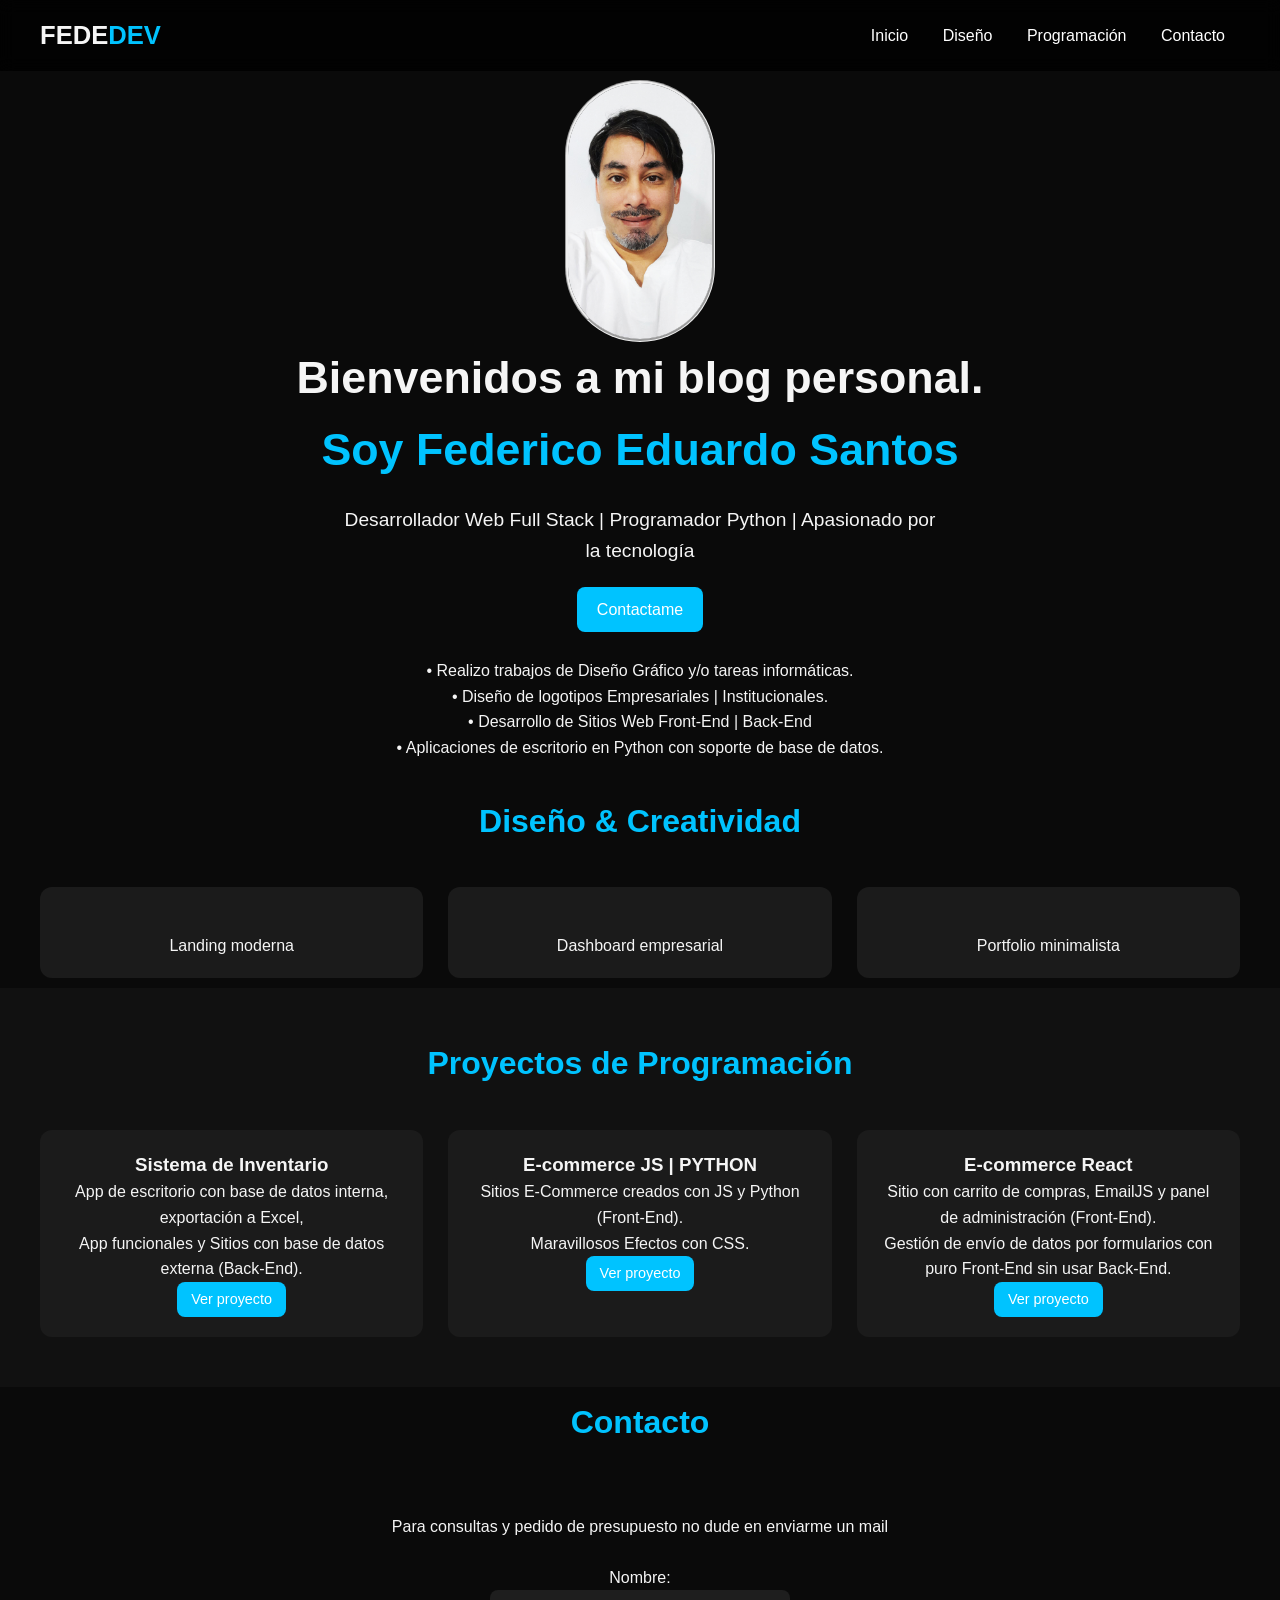
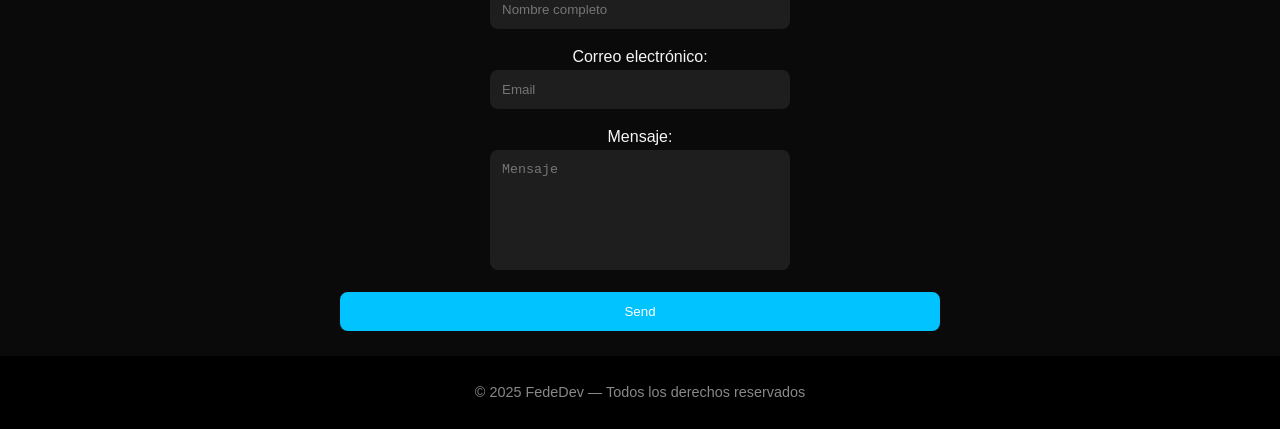
==== index.html @ 59b47fa1 "Blog Personal" ====
<!DOCTYPE html>
<html lang="es">

<head>
    <meta charset="UTF-8">
    <meta name="viewport" content="width=device-width, initial-scale=1.0">
    <title>Fede | Desarrollador Web & Programador</title>
    <link rel="stylesheet" href="./STYLES/styles.css">
    <link rel="icon" type="./IMG/ICONOS/tecno.png" href="img/favicon.png">
</head>

<body>
    <header class="header">
        <div class="logo">FEDE<span>DEV</span></div>
        <nav class="nav">
            <a href="#home">Inicio</a>
            <a href="#diseno">Diseño</a>
            <a href="#programacion">Programación</a>
            <a href="#contacto">Contacto</a>
        </nav>
        <div class="menu-toggle">☰</div>
    </header>

    <!-- HOME -->
    <section id="home" class="hero">
        <img src="./IMG/Fede.jpg" alt="">
        <div class="hero-content">
            <h1>Bienvenidos a mi blog personal. <br> <span>Soy Federico Eduardo Santos</span></h1>
            <p>Desarrollador Web Full Stack | Programador Python | Apasionado por la tecnología</p>
            <a href="#contacto" class="btn">Contactame</a>
        </div>

        <br>
        <span>
            <p>• Realizo trabajos de Diseño Gráfico y/o tareas informáticas. <br>
                • Diseño de logotipos Empresariales | Institucionales. <br>
                • Desarrollo de Sitios Web Front-End | Back-End</p>
            • Aplicaciones de escritorio en Python con soporte de base de datos.</p>
        </span>
        <br>
    </section>

    <!-- DISEÑO -->
    <section id="diseno" class="section">
        <h2>Diseño & Creatividad</h2>
        <div class="grid">
            <div class="card"><img src="img/diseño1.jpg" alt="">
                <p>Landing moderna</p>
            </div>
            <div class="card"><img src="img/diseño2.jpg" alt="">
                <p>Dashboard empresarial</p>
            </div>
            <div class="card"><img src="img/diseño3.jpg" alt="">
                <p>Portfolio minimalista</p>
            </div>
        </div>
    </section>

    <!-- PROGRAMACIÓN -->
    <section id="programacion" class="section dark">
        <h2>Proyectos de Programación</h2>
        <div class="grid">
            <div class="card">
                <h3>Sistema de Inventario</h3>
                <p>App de escritorio con base de datos interna, exportación a Excel, <br>
                    App funcionales y Sitios con base de datos externa (Back-End).</p>
                <a href="#proyecto1" class="btn small">Ver proyecto</a>
            </div>
            <div class="card">
                <h3>E-commerce JS | PYTHON</h3>
                <p>Sitios E-Commerce creados con JS y Python (Front-End). <br>
                    Maravillosos Efectos con CSS.</p>
                <a href="#proyecto2" class="btn small">Ver proyecto</a>
            </div>
            <div class="card">
                <h3>E-commerce React</h3>
                <p>Sitio con carrito de compras, EmailJS y panel de administración (Front-End). <br>
                    Gestión de envío de datos por formularios con puro Front-End sin usar Back-End.
                </p>
                <a href="#proyecto3" class="btn small">Ver proyecto</a>
            </div>
        </div>

        <!-- Detalles de los proyectos -->
        <!-- PROYECTO 1 -->

        <div id="proyecto1" class="proyecto-detalle">
            <a href="#programacion" class="cerrar">✖</a>
            <h3>Sitios Web</h3>

            <div class="cards-detalle">
                <div class="card-mini">
                    <img src="./IMG/APP-ESCRITORIO.webp" alt="PYTHON">
                    <h4>Gestión de Productos</h4>
                    <p>Interfaz intuitiva con búsqueda por ID y control de stock -
                        Aplicación de Escritorio. <br>
                        • Api de Escritorio realizado con Python.
                    </p>
                    <a href="#video1">Ver sitio</a>
                </div>

                <div class="card-mini">
                    <img src="./IMG/tejidos.webp" alt="TEJIDOS">
                    <h4>E-COMMERCE con base de datos</h4>
                    <p>E-Commerce de productos tejidos con base de datos para los productos y usuarios <br>
                        • Front-End con NODE-JS. <br>
                        • Base de datos con MongoDB
                    </p>
                    <a href="https://tejidos.onrender.com/" target="_blank">Ver sitio</a>
                </div>

            </div>
        </div>

        <!-- PROYECTO 2 -->

        <div id="proyecto2" class="proyecto-detalle">
            <a href="#programacion" class="cerrar">✖</a>
            <h3>Sitios Web</h3>

            <div class="cards-detalle">
                <div class="card-mini">
                    <img src="./IMG/peluqueria.webp" alt="peluqueria">
                    <h4>Peluquería Oviedo</h4>
                    <p>E-Commerce de una peluquería, con listado de productos, carrito de compras y galeria de imagenes
                        <br>
                        • Realizado con Javascript, HTML y CSS.
                    </p>
                    <a href="https://peluqueriaoviedo.netlify.app/" target="_blank">Ver sitio</a>
                </div>

                <div class="card-mini">
                    <img src="img/inventario2.jpg" alt="">
                    <h4>Pedidos</h4>
                    <p>Generación automática de PDF con detalle y totales.</p>
                    <a href="#" target="_blank">Ver sitio</a>
                </div>

                <div class="card-mini">
                    <img src="img/inventario3.jpg" alt="">
                    <h4>Base de Datos</h4>
                    <p>Conexión a SQLite y exportación a Excel.</p>
                    <a href="#" target="_blank">Ver sitio</a>
                </div>

            </div>
        </div>

        <!-- PROYECTO 3 -->

        <div id="proyecto3" class="proyecto-detalle">
            <a href="#programacion" class="cerrar">✖</a>
            <h3>Sistema de Inventario</h3>

            <div class="cards-detalle">
                <div class="card-mini">
                    <img src="./IMG/flasharte.webp" alt="flasharte">
                    <h4>E-commerce de venta de productos impresos en 3D</h4>
                    <p>Sitio web hecho con react. Un E-Commerce de ventas
                        de productos impresos en 3D con carrito de compra y listado de productos. <br>
                        • Front-End realizado con React.
                    </p>
                    <a href="https://flasharteen3d.netlify.app/" target="_blank">Ver sitio</a>
                </div>

                <div class="card-mini">
                    <img src="img/inventario2.jpg" alt="">
                    <h4>Pedidos</h4>
                    <p>Generación automática de PDF con detalle y totales.</p>
                    <a href="#" target="_blank">Ver sitio</a>
                </div>

                <div class="card-mini">
                    <img src="img/inventario3.jpg" alt="">
                    <h4>Base de Datos</h4>
                    <p>Conexión a SQLite y exportación a Excel.</p>
                    <a href="#" target="_blank">Ver sitio</a>
                </div>

            </div>
        </div>

        <!-- Modal Video sin JS -->
        <div id="video1" class="modal">
            <div class="modal-content">
                <a href="#proyecto1" class="close">✕</a>
                <video controls>
                    <source src="./VIDEOS/productos.mp4" type="video/mp4">
                    Tu navegador no soporta videos HTML5.
                </video>
            </div>
        </div>

    </section>

    <!-- CONTACTO -->
    <section id="contacto" class="section">
        <h2>Contacto</h2>
        <br>
        <span>
            <p>Para consultas y pedido de presupuesto no dude en enviarme un mail</p>
        </span>
        <br>
        <form action="https://formspree.io/f/xvgdgwvw" method="POST" class="contact-form" id="contact-form">
            <label>
                Nombre: <br>
                <input type="text" name="name" placeholder="Nombre completo" required>
            </label>
            <label>
                Correo electrónico: <br>
                <input type="email" name="email" placeholder="Email" required>
            </label>
            <label>
                Mensaje: <br>
                <textarea name="message" placeholder="Mensaje" required style="height:120px; resize:none;"></textarea>
            </label>
            <button type="submit">Send</button>
            <p id="form-status"></p>
        </form>
    </section>

    <footer class="footer">
        <p>© 2025 FedeDev — Todos los derechos reservados</p>
    </footer>

    <script>
        const toggle = document.querySelector('.menu-toggle');
        const nav = document.querySelector('.nav');
        toggle.addEventListener('click', () => nav.classList.toggle('active'));

        const form = document.getElementById('contact-form');
        const status = document.getElementById('form-status');

        form.addEventListener('submit', async (e) => {
            e.preventDefault();
            const data = new FormData(form);
            status.textContent = "Enviando...";

            const response = await fetch("https://formspree.io/f/xvgdgwvw", {
                method: "POST",
                body: data,
                headers: { Accept: "application/json" }
            });

            if (response.ok) {
                status.textContent = "✅ Mensaje enviado con éxito. ¡Gracias por contactarme! A la brevedad te estoy respondiendo.";
                form.reset();
            } else {
                status.textContent = "❌ Ocurrió un error. Intenta nuevamente.";
            }
        });

    </script>
</body>

</html>
---- STYLES/styles.css ----
* {
  margin: 0;
  padding: 0;
  box-sizing: border-box;
}

body {
  font-family: "Poppins", sans-serif;
  background: #0a0a0a;
  color: #f5f5f5;
  line-height: 1.6;
}

/* HEADER */
.header {
  position: fixed;
  top: 0;
  width: 100%;
  display: flex;
  justify-content: space-between;
  align-items: center;
  padding: 15px 40px;
  background: rgba(0,0,0,0.8);
  backdrop-filter: blur(8px);
  z-index: 1000;
}

.logo {
  font-size: 1.6em;
  font-weight: 700;
}
.logo span {
  color: #00c3ff;
}

.nav a {
  color: #fff;
  margin: 0 15px;
  text-decoration: none;
  transition: 0.3s;
}
.nav a:hover {
  color: #00c3ff;
}

.menu-toggle {
  display: none;
  font-size: 1.8em;
  cursor: pointer;
}

/* HERO */
.hero {
  height: auto;
  background: url('img/hero-bg.jpg') center/cover no-repeat;
  display: flex;
  flex-direction: column;
  align-items: center;
  justify-content: center;
  text-align: center;
  margin-top: 80px;
  padding: 0 20px;
}
.hero img {
  width: 150px;
  border-radius: 110px;
  border-style: groove;
}
.hero-content h1 {
  font-size: 2.8em;
}
.hero-content span {
  color: #00c3ff;
}
.hero-content p {
  margin: 20px 0;
  font-size: 1.2em;
  max-width: 600px;
  margin-inline: auto;
}
.btn {
  display: inline-block;
  padding: 10px 20px;
  background: #00c3ff;
  color: #fff;
  border-radius: 8px;
  text-decoration: none;
  transition: 0.3s;
}
.btn:hover {
  background: #0095cc;
}
.btn.small {
  padding: 6px 14px;
  font-size: 0.9em;
}

/* SECCIONES */
.section {
  padding: 50px 20px;
  text-align: center;
}
.section.dark {
  background: #111;
}
.section h2 {
  margin-bottom: 40px;
  font-size: 2em;
  color: #00c3ff;
}

#diseno, #contacto {
  padding: 10px;
}

/* GRID */
.grid {
  display: grid;
  grid-template-columns: repeat(auto-fit, minmax(280px, 1fr));
  gap: 25px;
  max-width: 1200px;
  margin: auto;
}
.card {
  background: #1b1b1b;
  border-radius: 12px;
  overflow: hidden;
  padding: 20px;
  transition: 0.3s;
}
.card:hover {
  transform: translateY(-5px);
}
.card img {
  width: 100%;
  border-radius: 8px;
  margin-bottom: 10px;
}

/* CONTACTO */
.contact-form {
  max-width: 600px;
  margin: auto;
  padding: 0;
  display: flex;
  flex-direction: column;
  gap: 15px;
}
.contact-form input,
.contact-form textarea {
  padding: 12px;
  width: 300px;
  border: none;
  border-radius: 8px;
  background: #1e1e1e;
  color: #fff;
}
.contact-form button {
  background: #00c3ff;
  color: #fff;
  border: none;
  border-radius: 8px;
  padding: 12px;
  cursor: pointer;
  transition: 0.3s;
}
.contact-form button:hover {
  background: #0095cc;
}

/* FOOTER */
.footer {
  background: #000;
  text-align: center;
  padding: 25px 10px;
  font-size: 0.9em;
  color: #888;
}

/* 📱 RESPONSIVE */
@media (max-width: 768px) {
  .nav {
    position: absolute;
    top: 70px;
    left: 0;
    background: rgba(0,0,0,0.95);
    width: 100%;
    flex-direction: column;
    align-items: center;
    display: none;
  }

  .nav.active {
    display: flex;
  }

  .nav a {
    margin: 15px 0;
    font-size: 1.2em;
  }

  .menu-toggle {
    display: block;
  }

  .hero {
    display: flex;
    flex-direction: column;
  }

  .hero-content h1 {
    font-size: 2em;
  }
}


.proyecto-detalle {
  display: none;
  background: #1b1b1b;
  color: #fff;
  padding: 30px;
  border-radius: 10px;
  margin-top: 30px;
  position: relative;
  animation: aparecer 0.5s ease;
}

.proyecto-detalle:target {
  display: block;
}

.cerrar {
  position: absolute;
  top: 15px;
  right: 20px;
  color: #fff;
  font-size: 20px;
  text-decoration: none;
  background: #ff4444;
  border-radius: 50%;
  padding: 4px 8px;
}

.cards-detalle {
  display: flex;
  flex-wrap: wrap;
  gap: 20px;
  justify-content: center;
  margin-top: 20px;
}

.card-mini {
  background: #2a2a2a;
  border-radius: 10px;
  width: 280px;
  padding: 15px;
  text-align: center;
  transition: transform 0.3s ease;
}

.card-mini:hover {
  transform: scale(1.05);
}

.card-mini img {
  width: 100%;
  border-radius: 10px;
  height: 150px;
  object-fit: cover;
}

.card-mini h4 {
  margin: 10px 0 5px;
  font-size: 18px;
  color: #00d8ff;
}

.card-mini p {
  font-size: 14px;
  color: #ccc;
  margin-bottom: 10px;
}

.card-mini a {
  display: inline-block;
  color: #fff;
  background: #00d8ff;
  padding: 6px 12px;
  border-radius: 6px;
  text-decoration: none;
}

@keyframes aparecer {
  from {
    opacity: 0;
    transform: translateY(10px);
  }
  to {
    opacity: 1;
    transform: translateY(0);
  }
}

/* ===== MODAL DE VIDEO SIN JS ===== */
.modal {
  position: fixed;
  top: 0;
  left: 0;
  width: 100%;
  height: 100%;
  background: rgba(0,0,0,0.8);
  display: none;
  justify-content: center;
  align-items: center;
  z-index: 2000;
}

.modal:target {
  display: flex;
}

.modal-content {
  background: #111;
  padding: 20px;
  border-radius: 10px;
  width: 90%;
  max-width: 600px;
  position: relative;
}

.modal-content video {
  width: 100%;
  border-radius: 10px;
}

.close {
  position: absolute;
  top: 10px;
  right: 15px;
  font-size: 22px;
  text-decoration: none;
  color: #fff;
}

.close:hover {
  color: #ff3333;
}
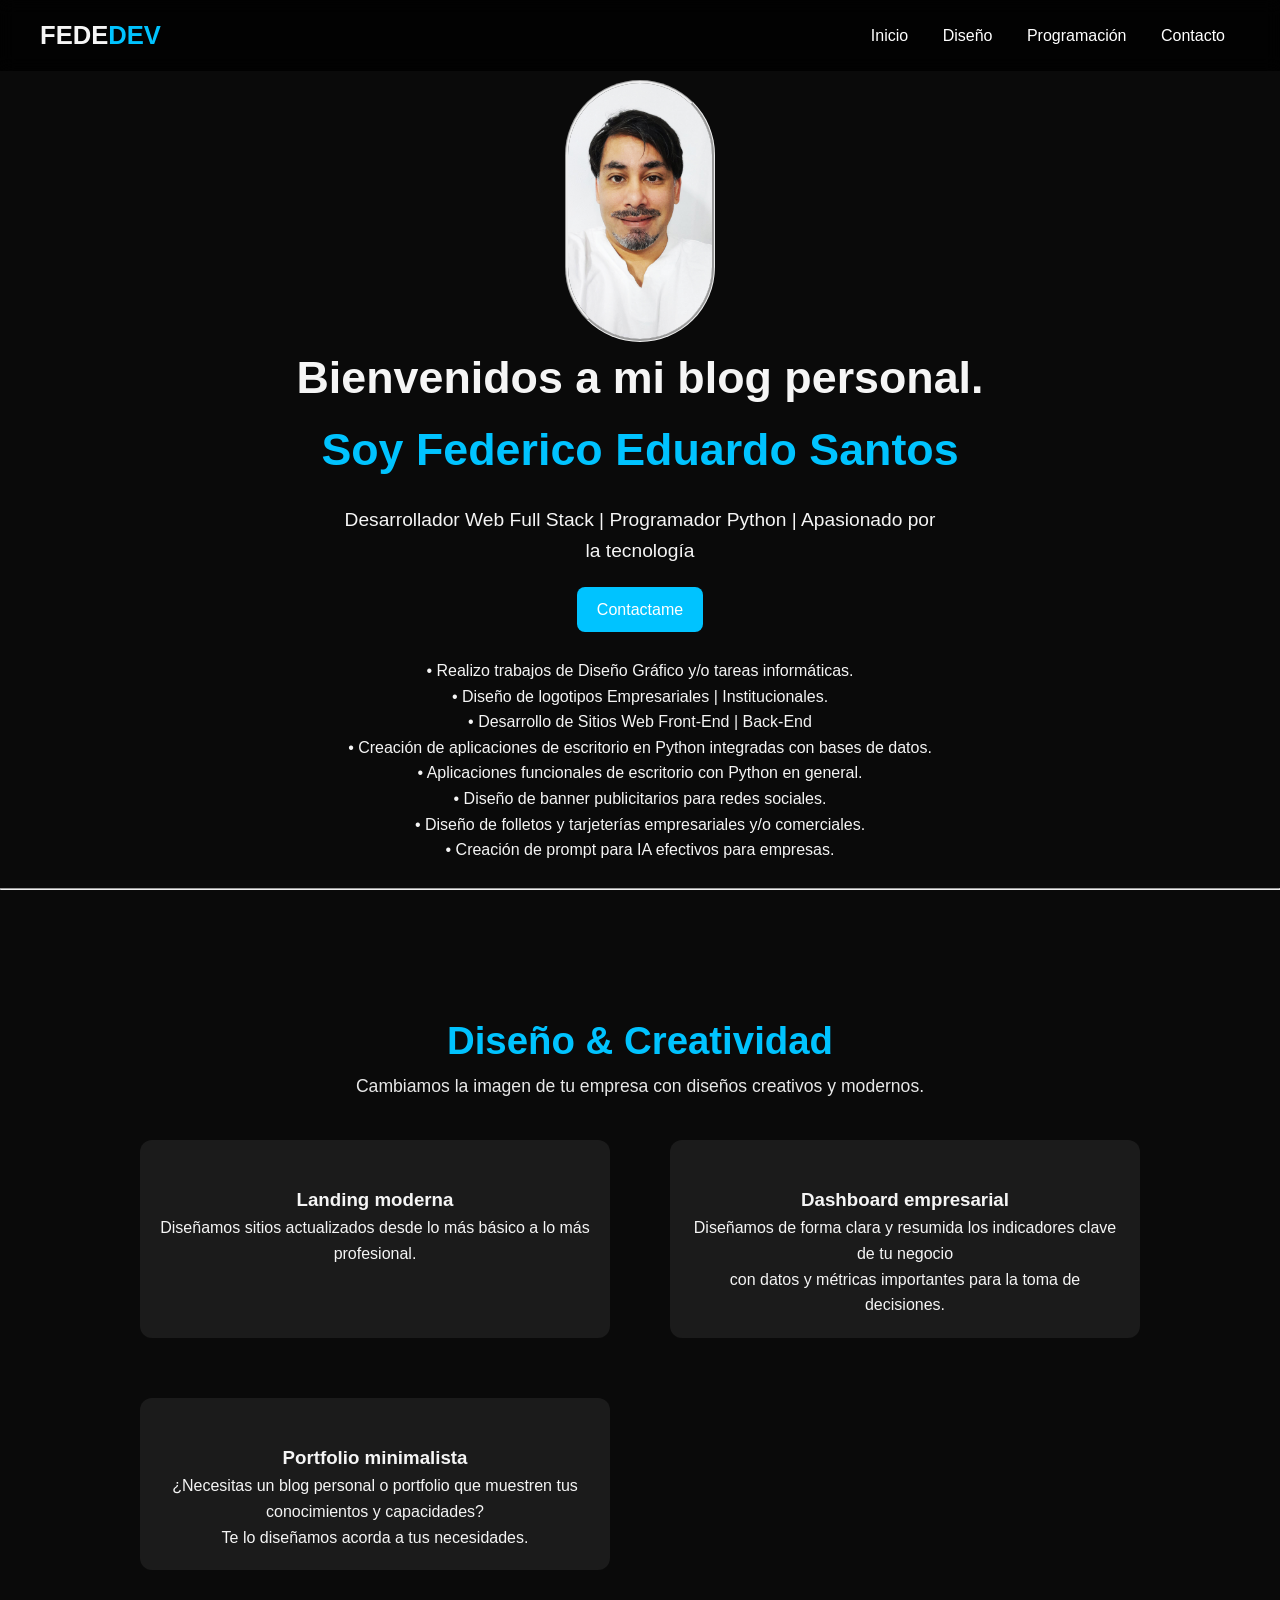
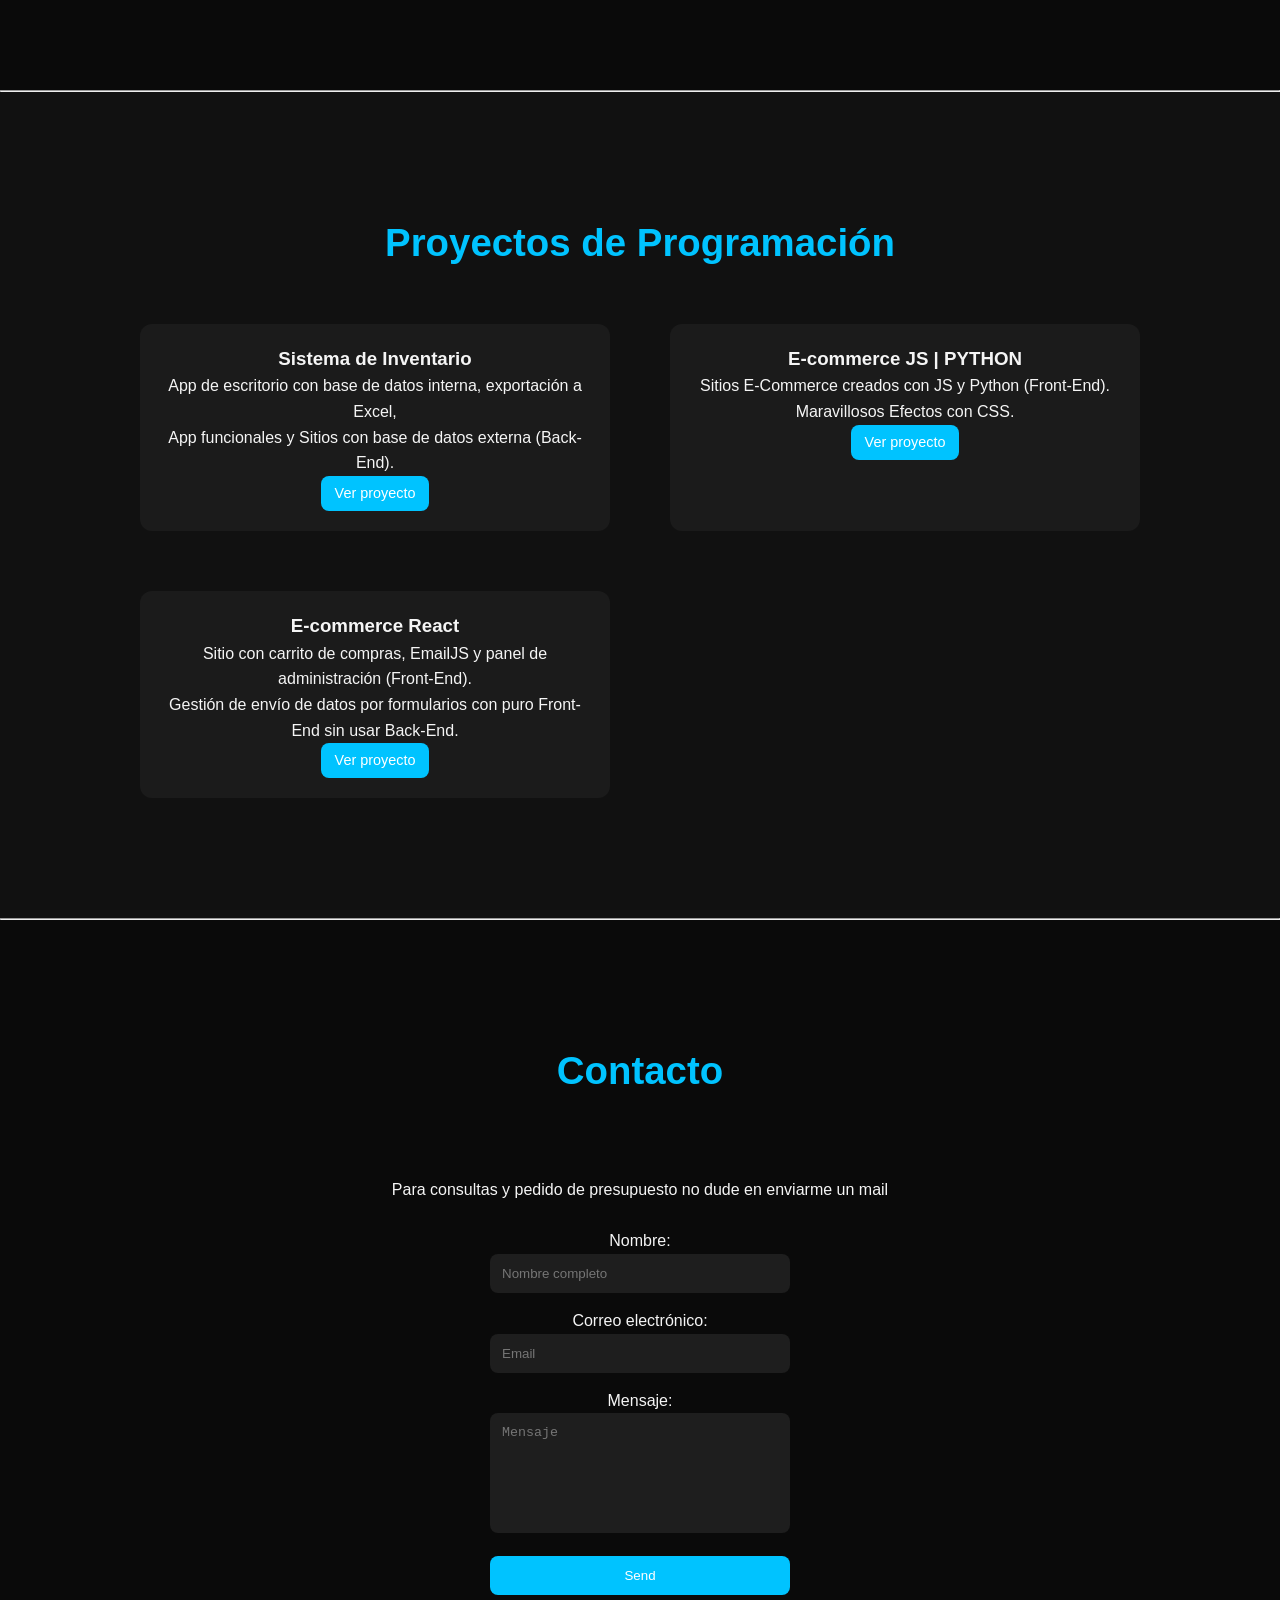
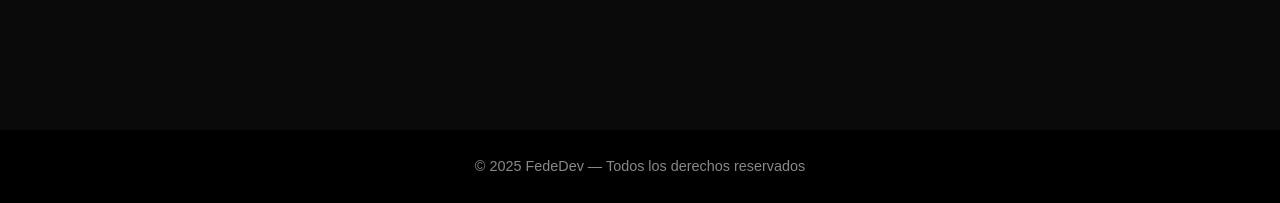
==== commit f0fa5690: "Blog Personal" ====
--- a/index.html
+++ b/index.html
@@ -35,26 +35,43 @@
             <p>• Realizo trabajos de Diseño Gráfico y/o tareas informáticas. <br>
                 • Diseño de logotipos Empresariales | Institucionales. <br>
                 • Desarrollo de Sitios Web Front-End | Back-End</p>
-            • Aplicaciones de escritorio en Python con soporte de base de datos.</p>
+            • Creación de aplicaciones de escritorio en Python integradas con bases de datos.</p>
+            <p>• Aplicaciones funcionales de escritorio con Python en general.</p>
+            <p>• Diseño de banner publicitarios para redes sociales.</p>
+            <p>• Diseño de folletos y tarjeterías empresariales y/o comerciales.</p>
+            <p>• Creación de prompt para IA efectivos para empresas.</p>
         </span>
         <br>
     </section>
+    
+    <hr>
 
     <!-- DISEÑO -->
     <section id="diseno" class="section">
         <h2>Diseño & Creatividad</h2>
+        <span>
+            Cambiamos la imagen de tu empresa con diseños creativos y modernos.
+        </span>
         <div class="grid">
             <div class="card"><img src="img/diseño1.jpg" alt="">
-                <p>Landing moderna</p>
+                <h3>Landing moderna</h3>
+                <p>Diseñamos sitios actualizados desde lo más básico a lo más profesional.</p>
+
             </div>
             <div class="card"><img src="img/diseño2.jpg" alt="">
-                <p>Dashboard empresarial</p>
+                <h3>Dashboard empresarial</h3>
+                <p>Diseñamos de forma clara y resumida los indicadores clave de tu negocio</p>
+                <p>con datos y métricas importantes para la toma de decisiones.</p>
             </div>
             <div class="card"><img src="img/diseño3.jpg" alt="">
-                <p>Portfolio minimalista</p>
-            </div>
-        </div>
-    </section>
+                <h3>Portfolio minimalista</h3>
+                <p>¿Necesitas un blog personal o portfolio que muestren tus conocimientos y capacidades?</p>
+                <p>Te lo diseñamos acorda a tus necesidades.</p>
+            </div>
+        </div>
+    </section>
+
+    <hr>
 
     <!-- PROGRAMACIÓN -->
     <section id="programacion" class="section dark">
@@ -192,6 +209,8 @@
         </div>
 
     </section>
+
+    <hr>
 
     <!-- CONTACTO -->
     <section id="contacto" class="section">
--- a/STYLES/styles.css
+++ b/STYLES/styles.css
@@ -97,8 +97,12 @@
 
 /* SECCIONES */
 .section {
-  padding: 50px 20px;
+  padding: 120px 20px; /* antes era 50px → más aire vertical */
   text-align: center;
+  display: flex;
+  flex-direction: column;
+  align-items: center; /* centra todo el contenido */
+  justify-content: center;
 }
 .section.dark {
   background: #111;
@@ -108,18 +112,40 @@
   font-size: 2em;
   color: #00c3ff;
 }
-
-#diseno, #contacto {
-  padding: 10px;
+#diseno, 
+#programacion {
+  scroll-margin-top: 120px; /* asegura buen scroll al hacer click en el menú */
+}
+#diseno h2 {
+  margin: 0%;
+}
+
+/* TÍTULOS CENTRADOS Y MÁS DESTACADOS */
+.section h2 {
+  margin-bottom: 50px;
+  font-size: 2.4em;
+  color: #00c3ff;
+  text-align: center;
+}
+
+/* Texto bajo el título */
+#diseno span {
+  display: block;
+  font-size: 1.1em;
+  margin-bottom: 40px;
+  color: #e8e8e8;
+  font-weight: 500;
+  max-width: 800px;
 }
 
 /* GRID */
 .grid {
   display: grid;
-  grid-template-columns: repeat(auto-fit, minmax(280px, 1fr));
-  gap: 25px;
-  max-width: 1200px;
+  grid-template-columns: repeat(auto-fit, minmax(300px, 1fr));
+  gap: 60px; /* antes era 25px → más aire entre tarjetas */
+  max-width: 1000px; /* un poco más angosto para centrado */
   margin: auto;
+  justify-content: center;
 }
 .card {
   background: #1b1b1b;
@@ -130,6 +156,13 @@
 }
 .card:hover {
   transform: translateY(-5px);
+}
+.cards-detalle {
+  display: flex;
+  flex-wrap: wrap;
+  gap: 40px; /* más separación entre proyectos */
+  justify-content: center;
+  margin-top: 30px;
 }
 .card img {
   width: 100%;
@@ -213,7 +246,6 @@
   }
 }
 
-
 .proyecto-detalle {
   display: none;
   background: #1b1b1b;
@@ -344,4 +376,68 @@
 
 .close:hover {
   color: #ff3333;
-}+}
+
+
+/* ==== RESPONSIVE ==== */
+
+/* Hasta tablets (pantallas medianas) */
+@media (max-width: 1024px) {
+  .grid {
+    grid-template-columns: repeat(auto-fit, minmax(250px, 1fr));
+    gap: 40px;
+    padding: 0 20px;
+  }
+
+  .card {
+    max-width: 100%;
+  }
+
+  .section {
+    padding: 80px 15px;
+  }
+}
+
+/* Hasta celulares (pantallas chicas) */
+@media (max-width: 768px) {
+  .grid {
+    grid-template-columns: 1fr; /* una columna */
+    gap: 30px;
+    padding: 0 15px;
+  }
+
+  .card {
+    width: 100%;
+    max-width: 500px;
+    margin: 0 auto;
+  }
+
+  .cards-detalle {
+    flex-direction: column;
+    gap: 25px;
+  }
+
+  .section h2 {
+    font-size: 2em;
+  }
+
+  #diseno span {
+    font-size: 1em;
+    margin-bottom: 30px;
+  }
+}
+
+/* Pequeños ajustes visuales para pantallas muy chicas (menos de 480px) */
+@media (max-width: 480px) {
+  .section {
+    padding: 60px 10px;
+  }
+
+  .card {
+    padding: 20px;
+  }
+
+  .section h2 {
+    font-size: 1.7em;
+  }
+}
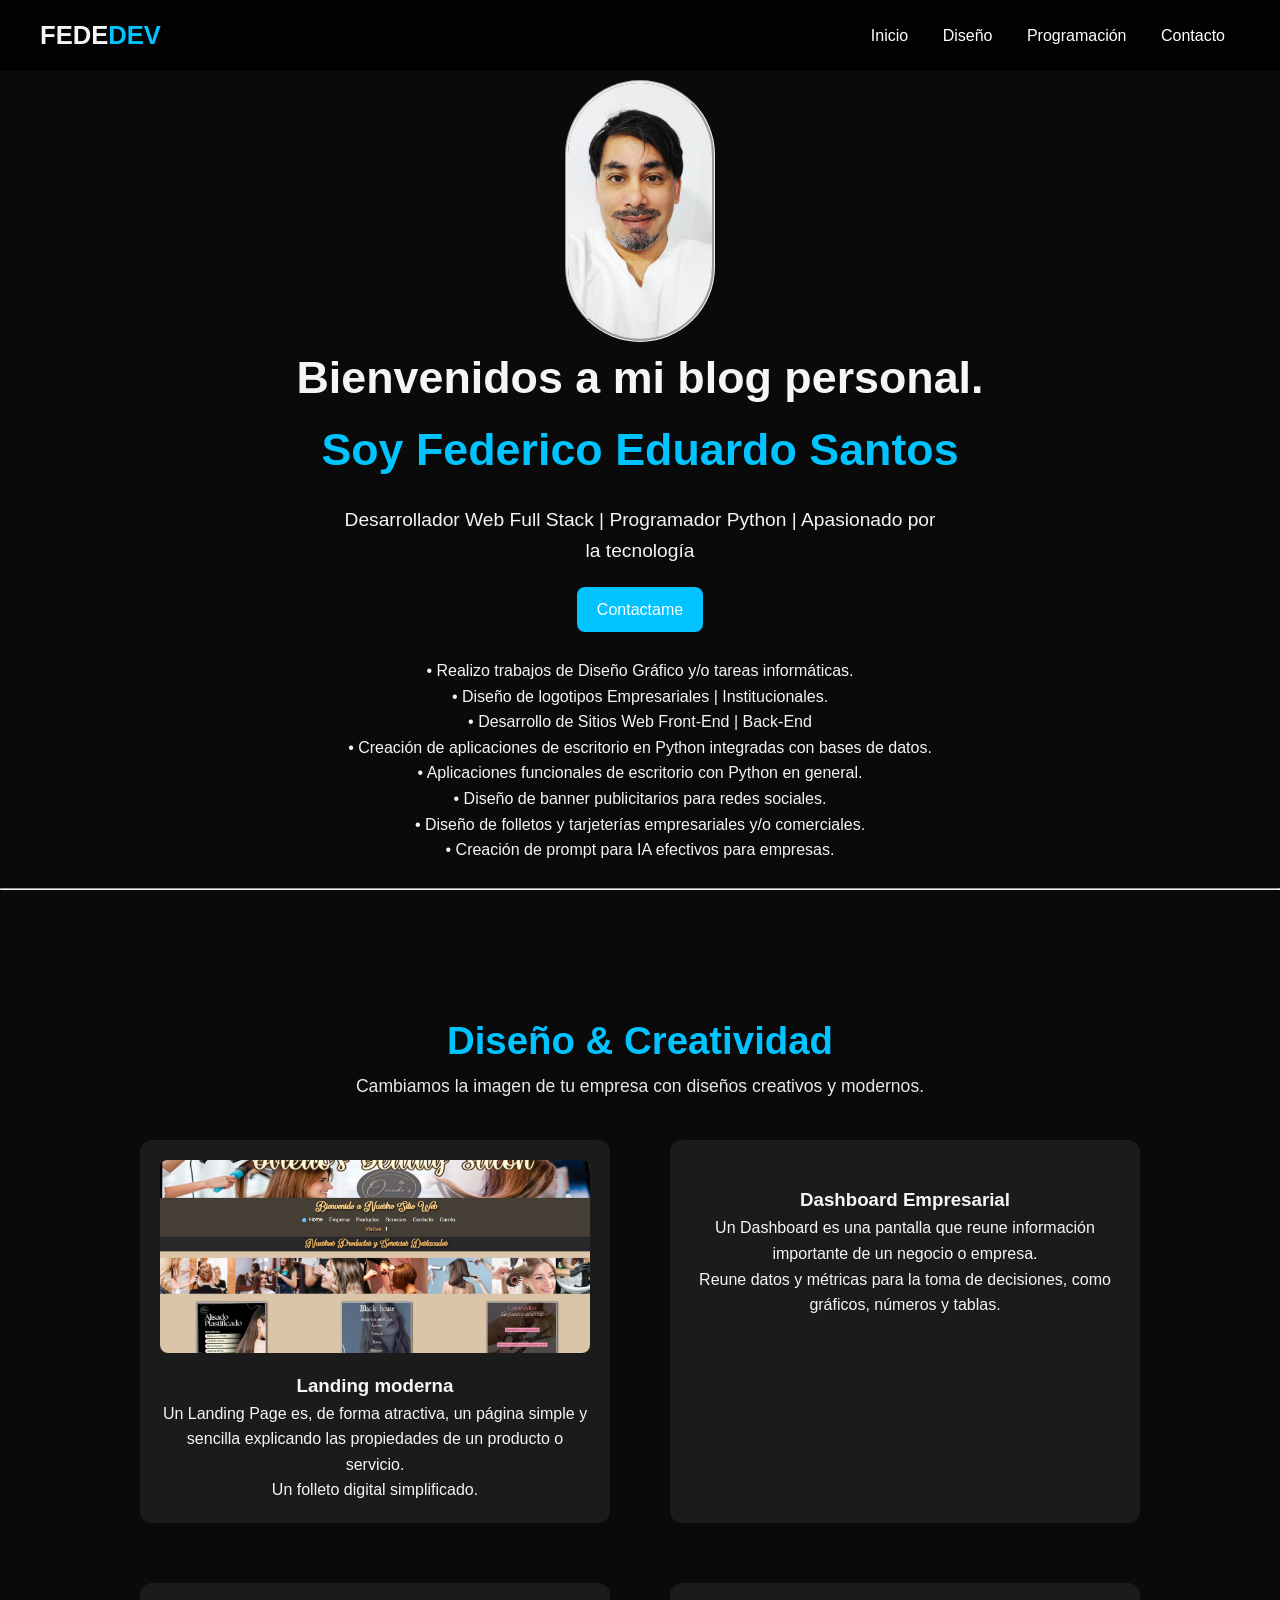
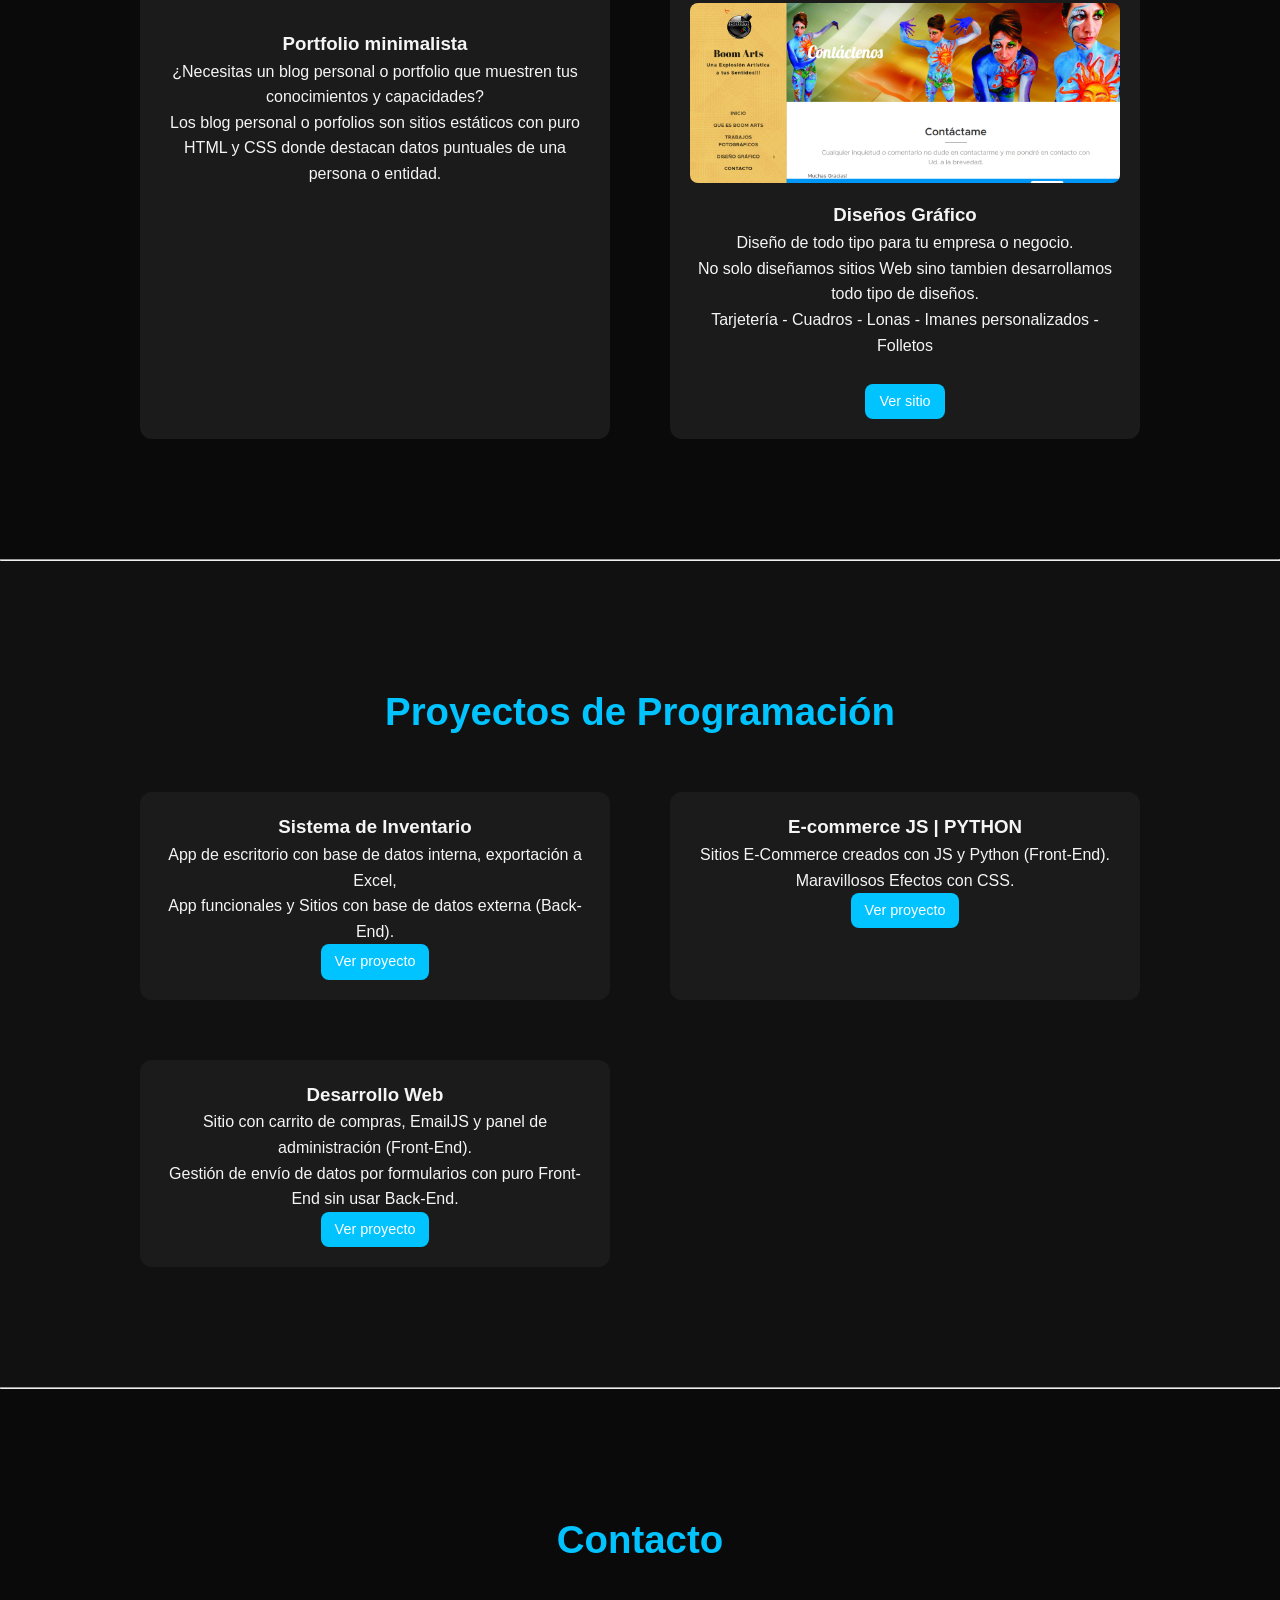
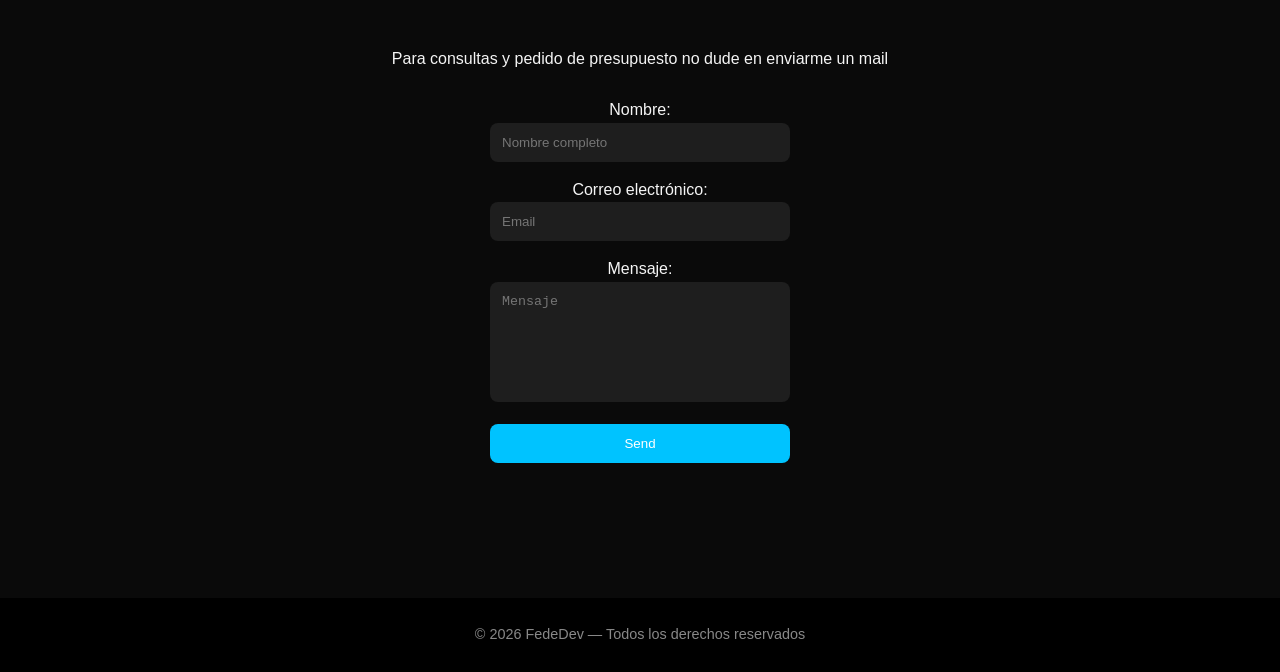
==== commit fb4d2bb4: "Actualizacion 2026" ====
--- a/index.html
+++ b/index.html
@@ -53,20 +53,29 @@
             Cambiamos la imagen de tu empresa con diseños creativos y modernos.
         </span>
         <div class="grid">
-            <div class="card"><img src="img/diseño1.jpg" alt="">
+            <div class="card"><img src="./IMG/peluqueria.webp" alt="">
                 <h3>Landing moderna</h3>
-                <p>Diseñamos sitios actualizados desde lo más básico a lo más profesional.</p>
+                <p>Un Landing Page es, de forma atractiva, un página simple y sencilla explicando las propiedades de un producto o servicio.</p>
+                <p>Un folleto digital simplificado.</p>
 
             </div>
             <div class="card"><img src="img/diseño2.jpg" alt="">
-                <h3>Dashboard empresarial</h3>
-                <p>Diseñamos de forma clara y resumida los indicadores clave de tu negocio</p>
-                <p>con datos y métricas importantes para la toma de decisiones.</p>
+                <h3>Dashboard Empresarial</h3>
+                <p>Un Dashboard es una pantalla que reune información importante de un negocio o empresa.</p>
+                <p>Reune datos y métricas para la toma de decisiones, como gráficos, números y tablas.</p>
             </div>
             <div class="card"><img src="img/diseño3.jpg" alt="">
                 <h3>Portfolio minimalista</h3>
                 <p>¿Necesitas un blog personal o portfolio que muestren tus conocimientos y capacidades?</p>
-                <p>Te lo diseñamos acorda a tus necesidades.</p>
+                <p>Los blog personal o porfolios son sitios estáticos con puro HTML y CSS donde destacan datos puntuales de una persona o entidad.</p>
+            </div>
+            <div class="card"><img src="./IMG/diseño.jpg" alt="">
+                <h3>Diseños Gráfico</h3>
+                <p>Diseño de todo tipo para tu empresa o negocio.</p>
+                <p>No solo diseñamos sitios Web sino tambien desarrollamos todo tipo de diseños.</p>
+                <p>Tarjetería - Cuadros - Lonas - Imanes personalizados - Folletos</p>
+                <br>
+                <a href="https://boomarts3.webnode.es/" class="btn small" target="_blank">Ver sitio</a>
             </div>
         </div>
     </section>
@@ -90,7 +99,7 @@
                 <a href="#proyecto2" class="btn small">Ver proyecto</a>
             </div>
             <div class="card">
-                <h3>E-commerce React</h3>
+                <h3>Desarrollo Web</h3>
                 <p>Sitio con carrito de compras, EmailJS y panel de administración (Front-End). <br>
                     Gestión de envío de datos por formularios con puro Front-End sin usar Back-End.
                 </p>
@@ -103,7 +112,7 @@
 
         <div id="proyecto1" class="proyecto-detalle">
             <a href="#programacion" class="cerrar">✖</a>
-            <h3>Sitios Web</h3>
+            <h3>Sistema de Inventarios</h3>
 
             <div class="cards-detalle">
                 <div class="card-mini">
@@ -133,7 +142,7 @@
 
         <div id="proyecto2" class="proyecto-detalle">
             <a href="#programacion" class="cerrar">✖</a>
-            <h3>Sitios Web</h3>
+            <h3>E-Commerce</h3>
 
             <div class="cards-detalle">
                 <div class="card-mini">
@@ -147,17 +156,22 @@
                 </div>
 
                 <div class="card-mini">
-                    <img src="img/inventario2.jpg" alt="">
-                    <h4>Pedidos</h4>
-                    <p>Generación automática de PDF con detalle y totales.</p>
-                    <a href="#" target="_blank">Ver sitio</a>
-                </div>
-
-                <div class="card-mini">
-                    <img src="img/inventario3.jpg" alt="">
-                    <h4>Base de Datos</h4>
-                    <p>Conexión a SQLite y exportación a Excel.</p>
-                    <a href="#" target="_blank">Ver sitio</a>
+                    <img src="./IMG/tejidos.jpg" alt="logo_punto_feliz">
+                    <h4>Tejidos Punto Feliz</h4>
+                    <p>E-Commerce de un negocio de productos tejidos, con listado de productos, carrito de compras e información sobre el tema.
+                        <br>
+                        • Realizado con Javascript, HTML y CSS. Puro Backend.
+                    </p>
+                    <a href="https://tejidos.onrender.com/" target="_blank">Ver sitio</a>
+                </div>
+
+                <div class="card-mini">
+                    <img src="./IMG/ironicpool.jpg" alt="Ironic Pool">
+                    <h4>Ironic Pool - 3D</h4>
+                    <p>E-Commerce de un negocio de productos hechos en 3D, con listado de productos, carrito de compras, servicio de chat y formulario de contacto.
+                        <br>
+                        • Realizado con Python, HTML y CSS. Puro Backend.</p>
+                    <a href="https://ironicpool.onrender.com/" target="_blank">Ver sitio</a>
                 </div>
 
             </div>
@@ -167,7 +181,7 @@
 
         <div id="proyecto3" class="proyecto-detalle">
             <a href="#programacion" class="cerrar">✖</a>
-            <h3>Sistema de Inventario</h3>
+            <h3>React</h3>
 
             <div class="cards-detalle">
                 <div class="card-mini">
@@ -239,7 +253,7 @@
     </section>
 
     <footer class="footer">
-        <p>© 2025 FedeDev — Todos los derechos reservados</p>
+        <p>© 2026 FedeDev — Todos los derechos reservados</p>
     </footer>
 
     <script>
--- a/STYLES/styles.css
+++ b/STYLES/styles.css
@@ -33,13 +33,13 @@
   color: #00c3ff;
 }
 
-.nav a {
+a, .nav a {
   color: #fff;
   margin: 0 15px;
   text-decoration: none;
   transition: 0.3s;
 }
-.nav a:hover {
+a, .nav a:hover {
   color: #00c3ff;
 }
 
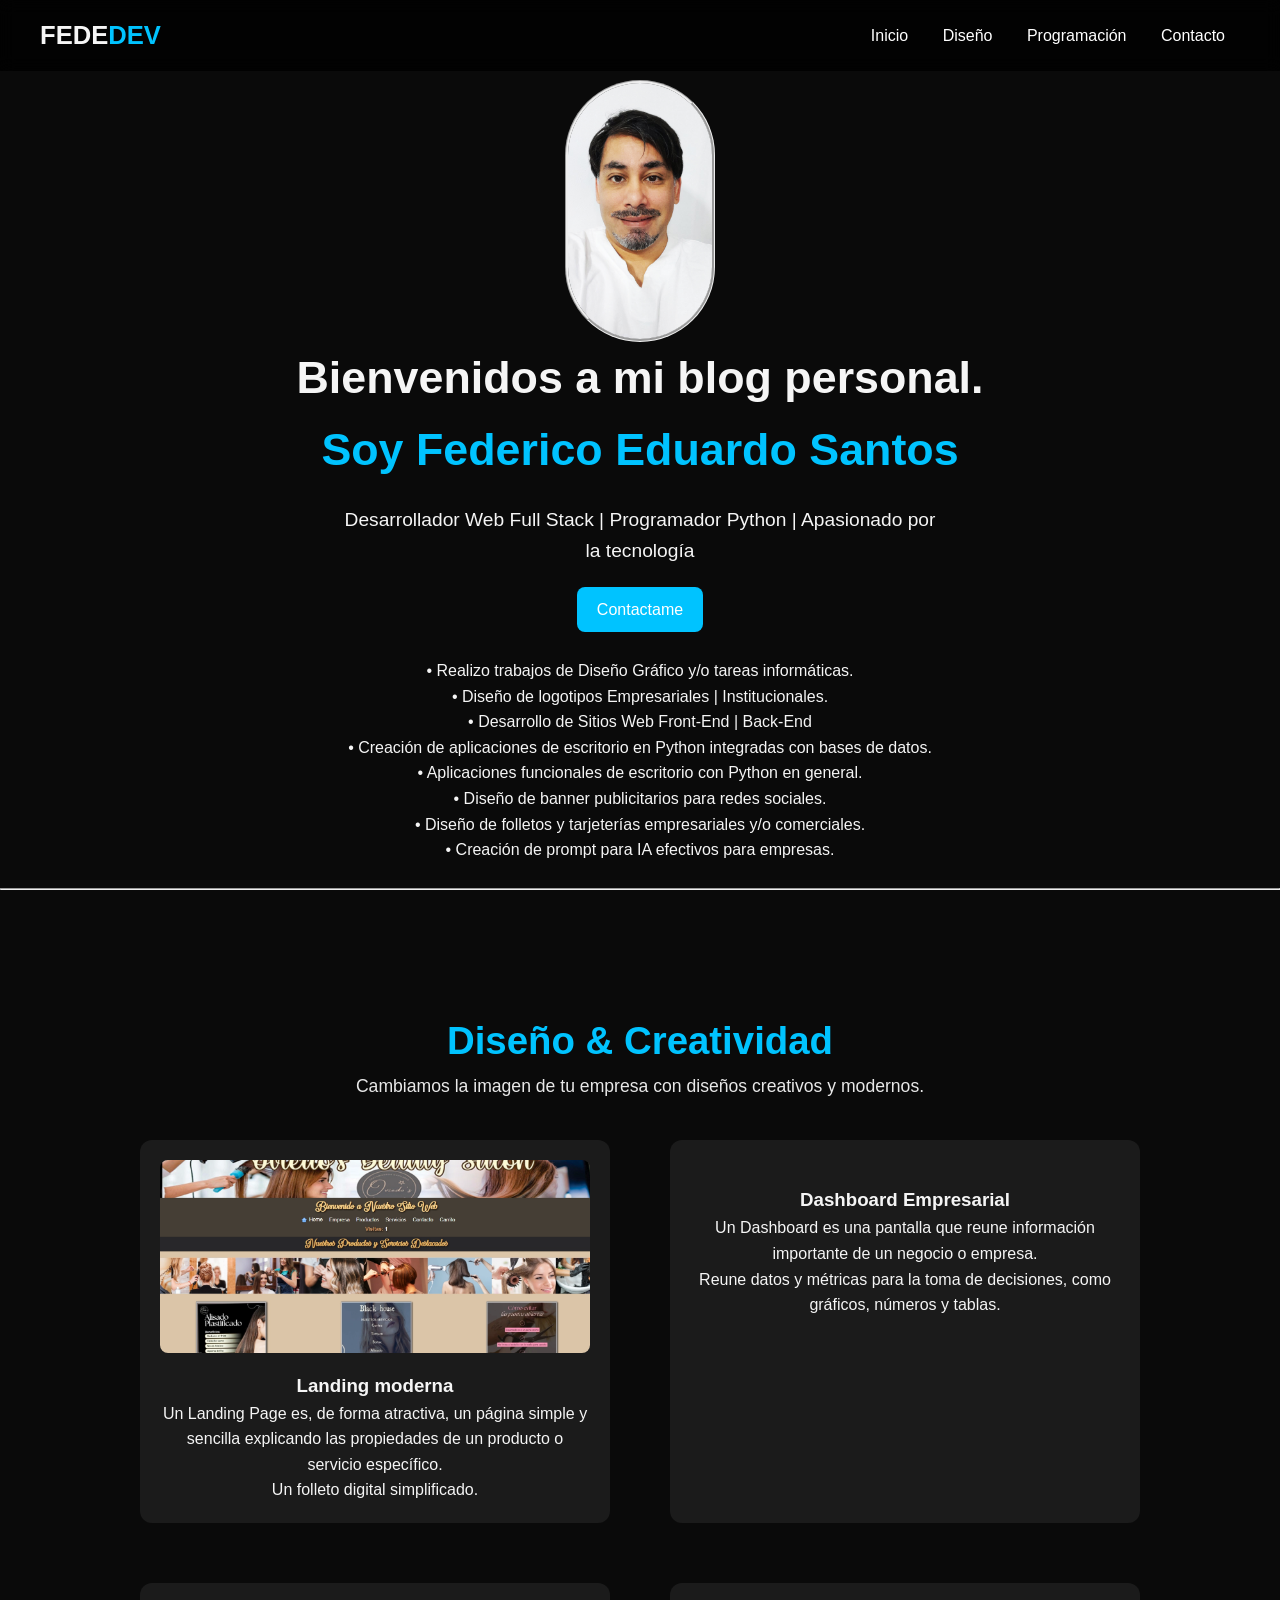
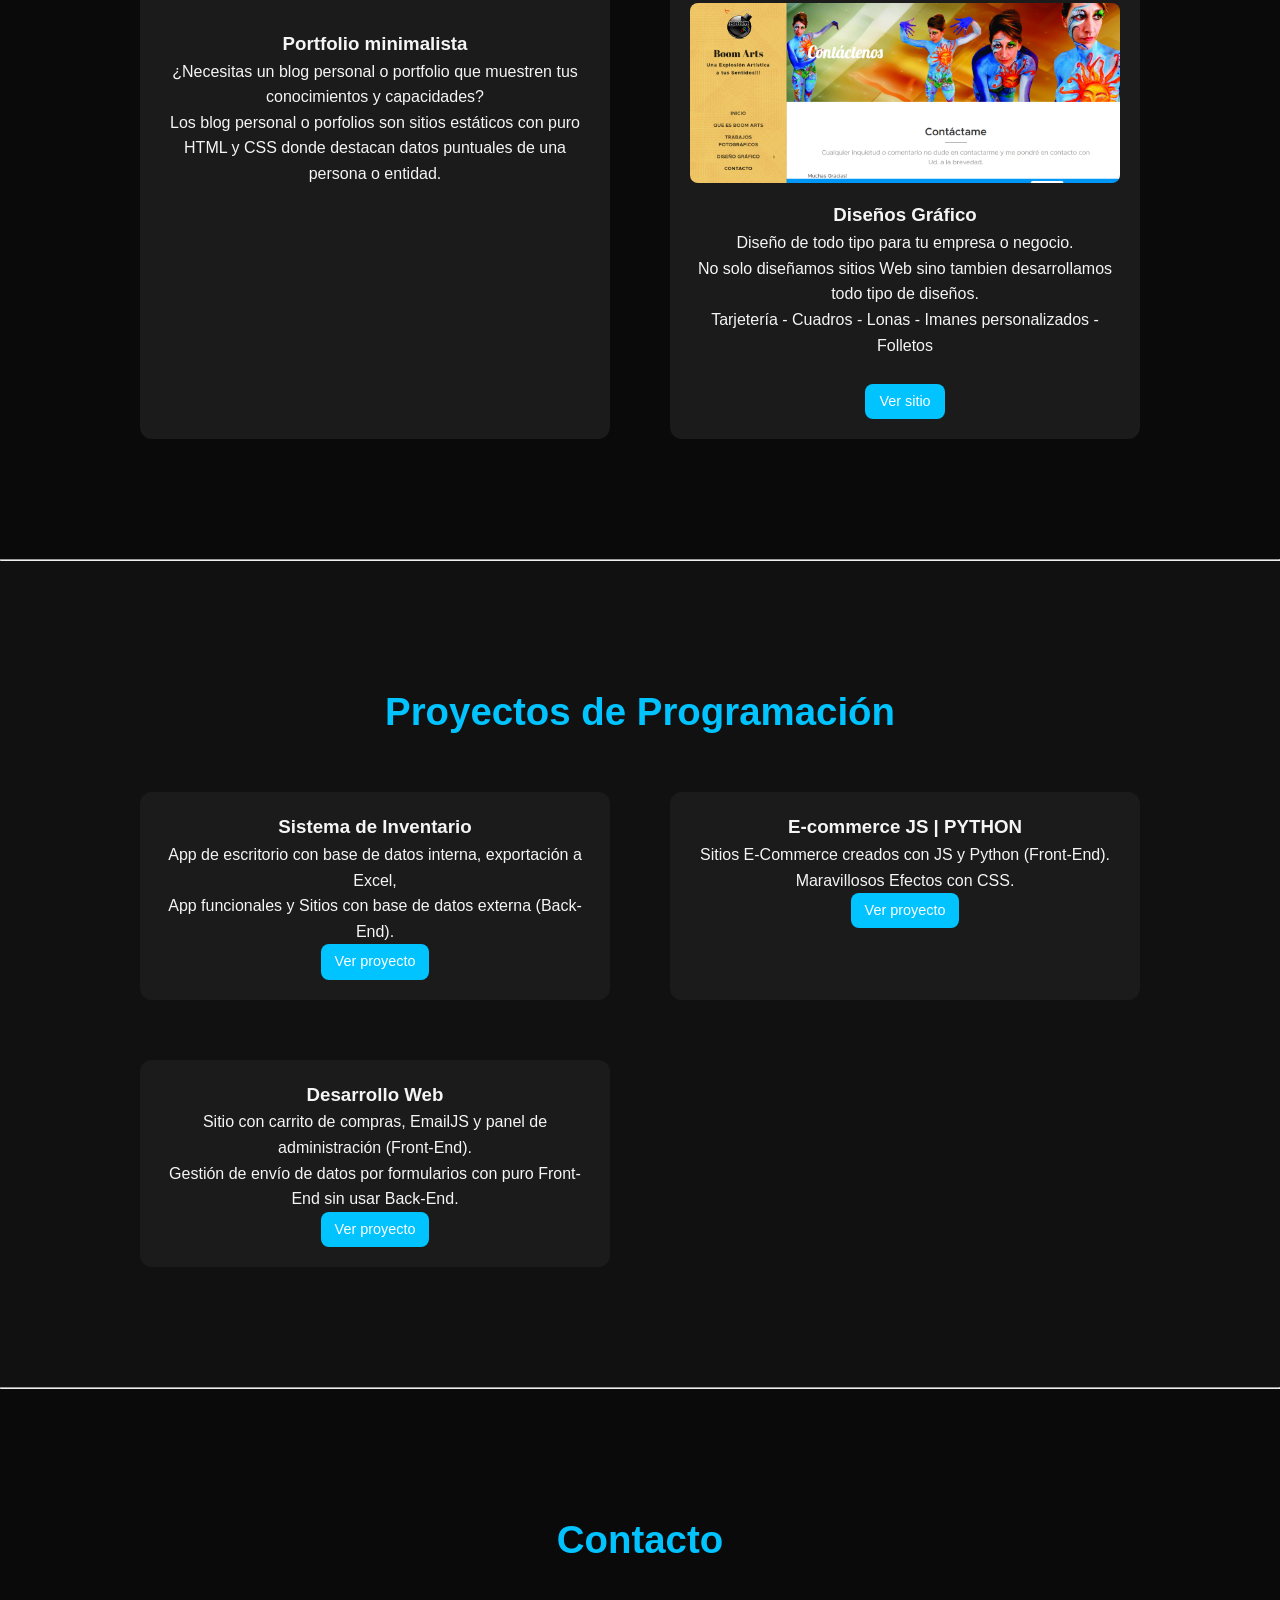
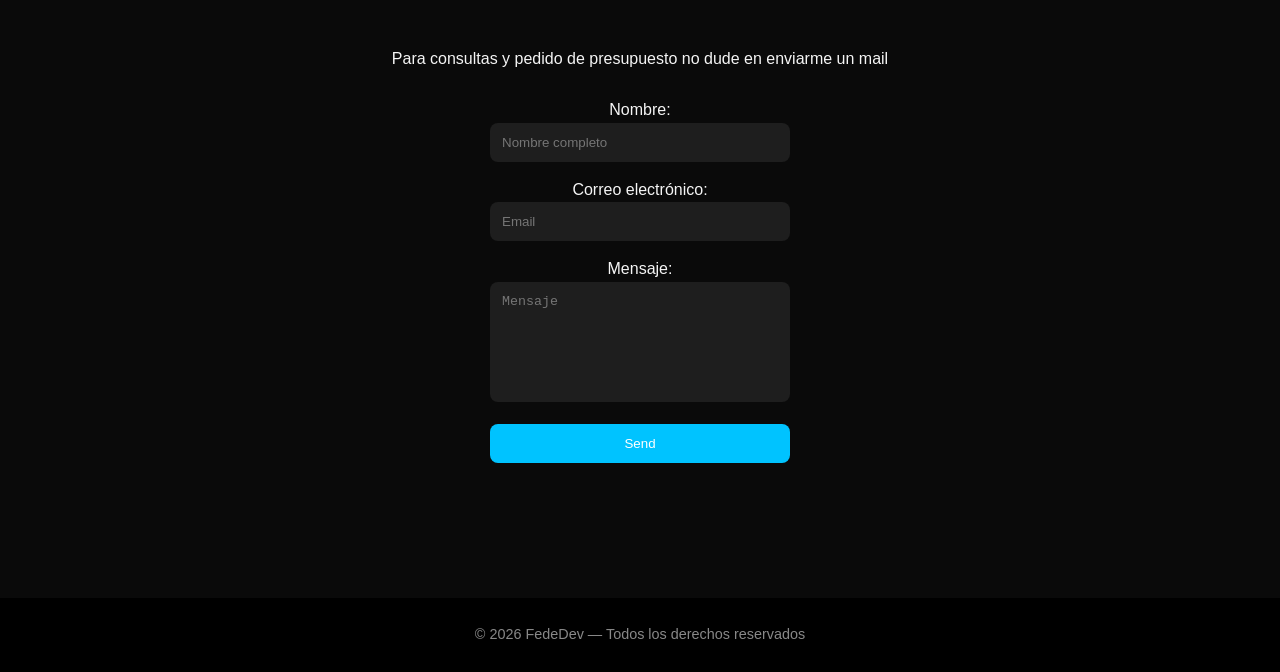
==== commit f1abc17d: "cambios" ====
--- a/index.html
+++ b/index.html
@@ -55,7 +55,7 @@
         <div class="grid">
             <div class="card"><img src="./IMG/peluqueria.webp" alt="">
                 <h3>Landing moderna</h3>
-                <p>Un Landing Page es, de forma atractiva, un página simple y sencilla explicando las propiedades de un producto o servicio.</p>
+                <p>Un Landing Page es, de forma atractiva, un página simple y sencilla explicando las propiedades de un producto o servicio específico.</p>
                 <p>Un folleto digital simplificado.</p>
 
             </div>
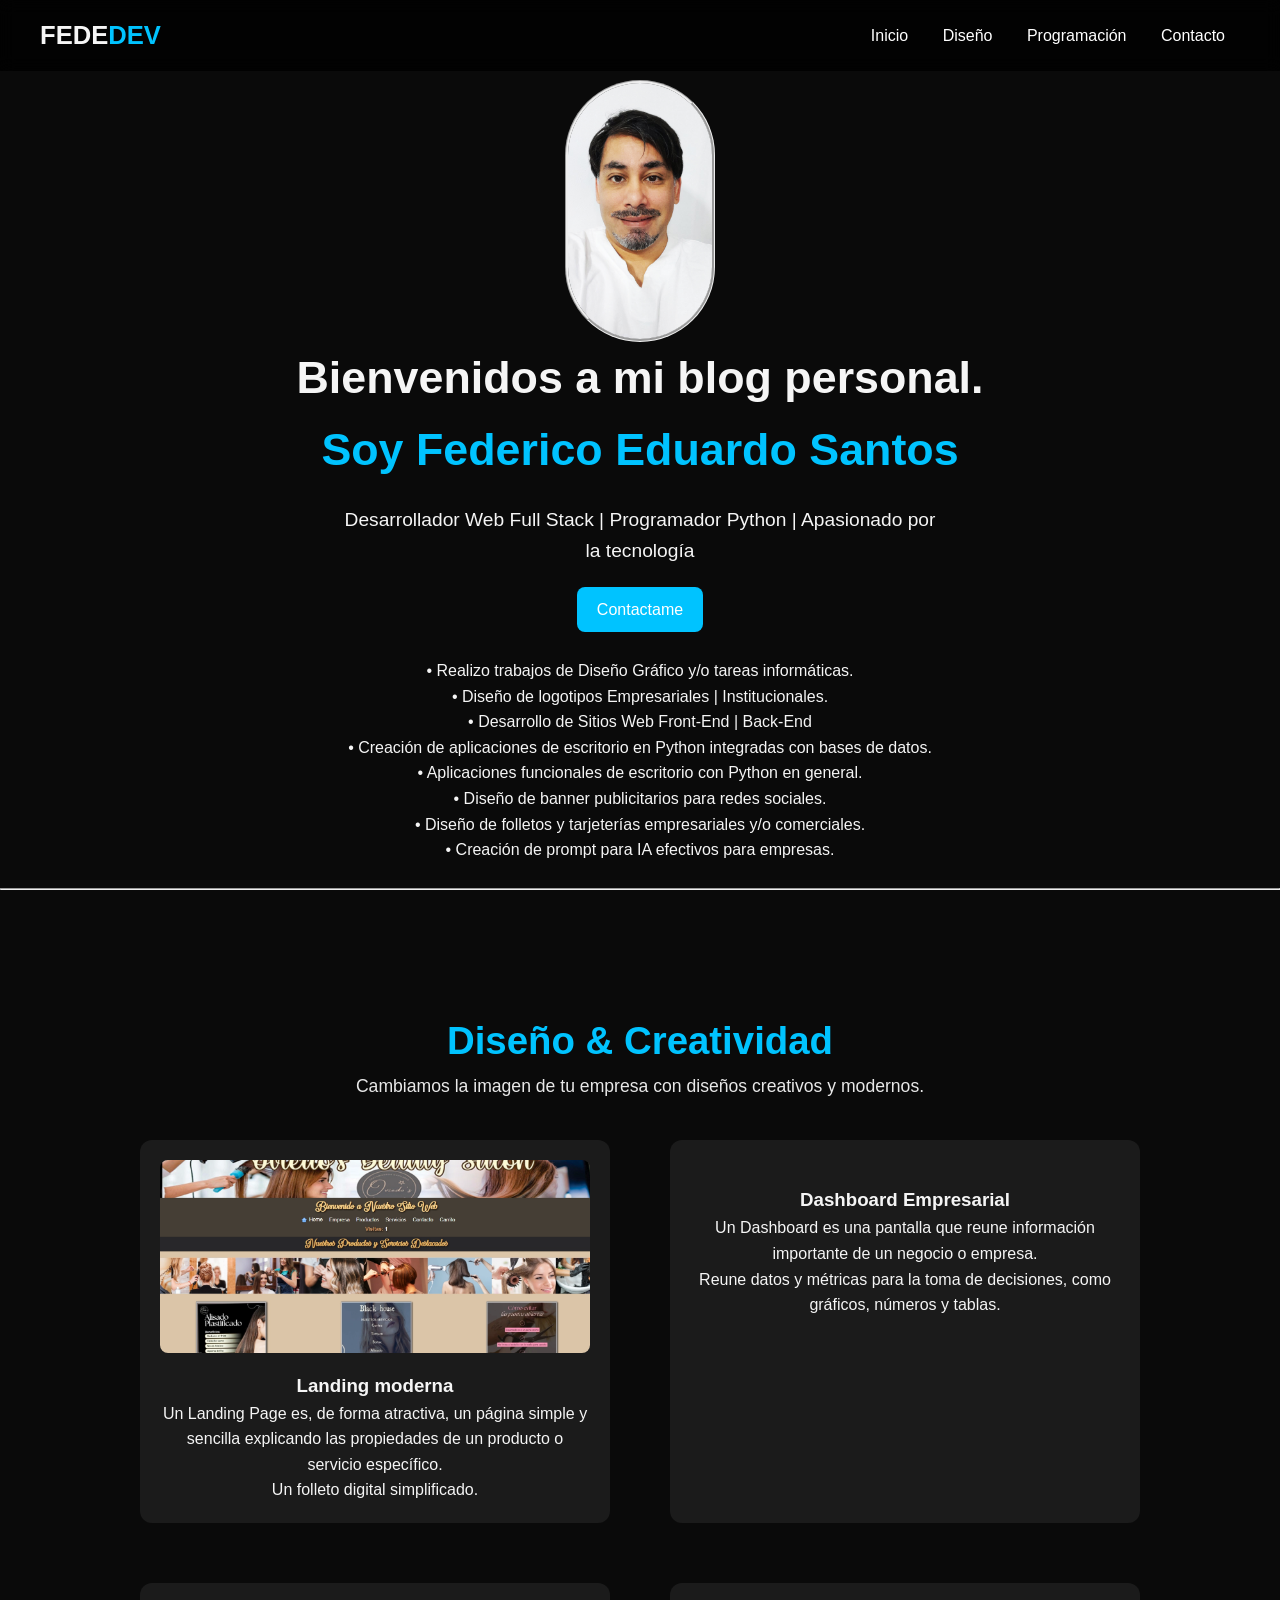
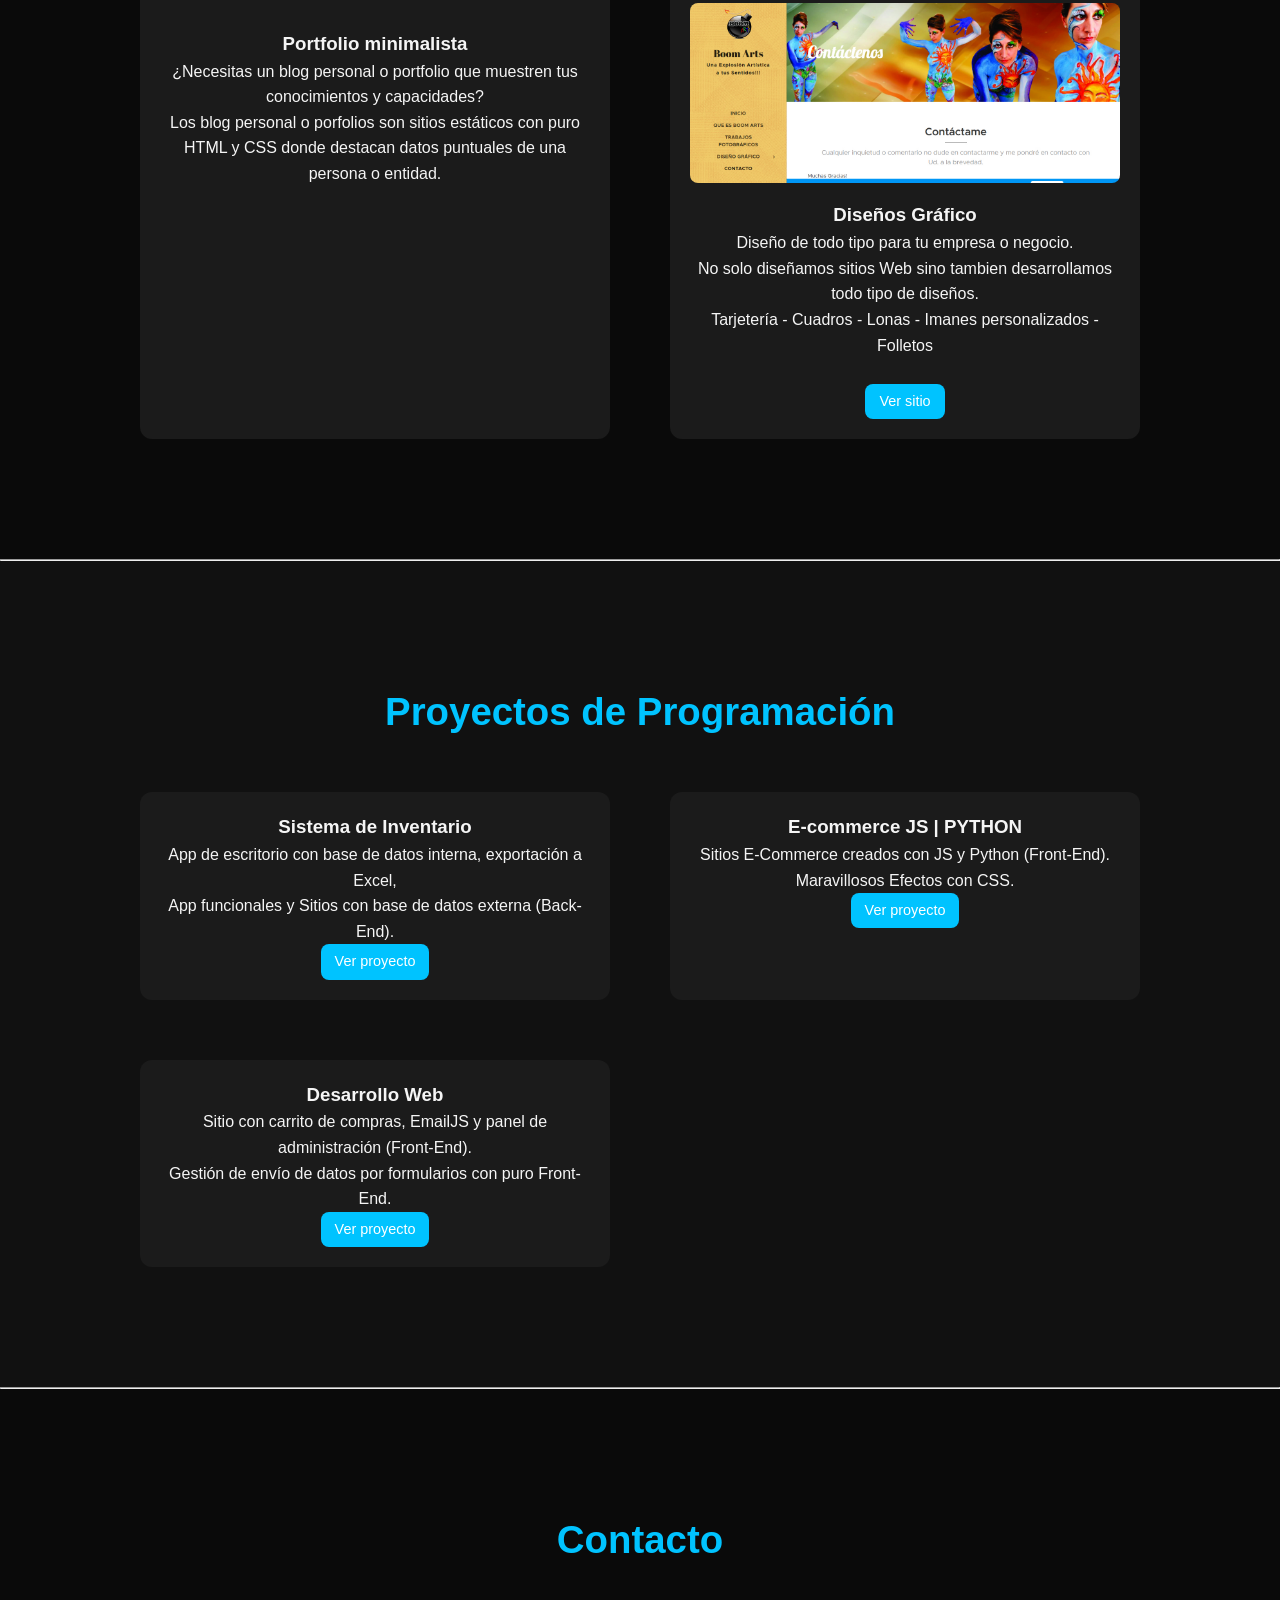
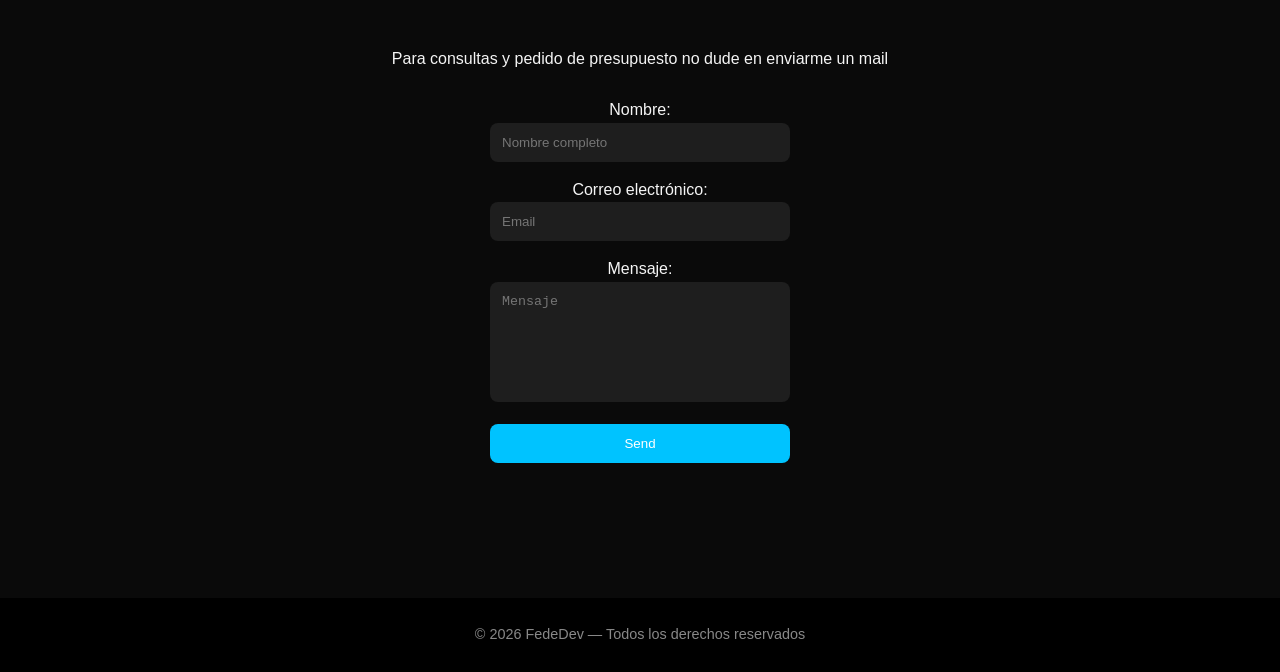
==== commit 006d21e3: "cambios" ====
--- a/index.html
+++ b/index.html
@@ -101,7 +101,7 @@
             <div class="card">
                 <h3>Desarrollo Web</h3>
                 <p>Sitio con carrito de compras, EmailJS y panel de administración (Front-End). <br>
-                    Gestión de envío de datos por formularios con puro Front-End sin usar Back-End.
+                    Gestión de envío de datos por formularios con puro Front-End.
                 </p>
                 <a href="#proyecto3" class="btn small">Ver proyecto</a>
             </div>
